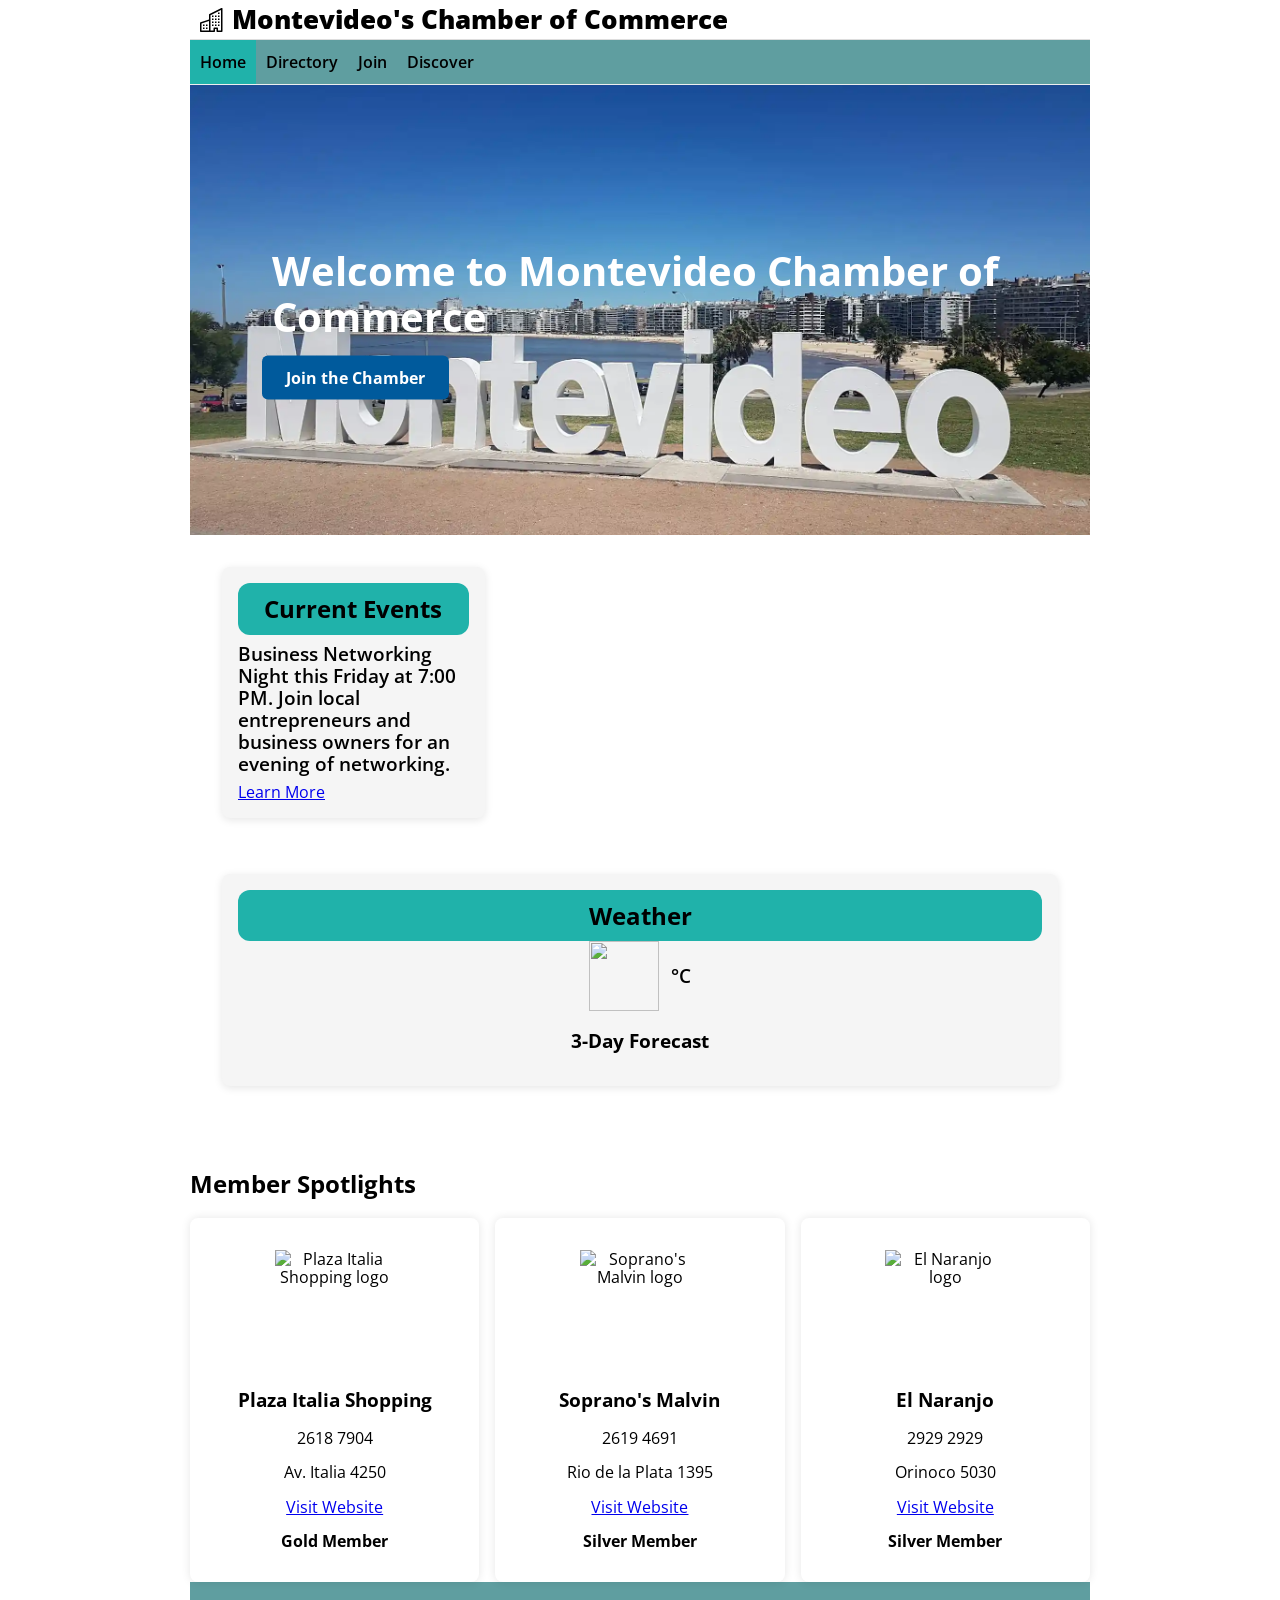
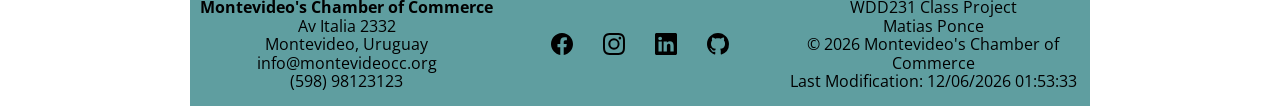
==== chamber/index.html @ 00e16c71 "yes" ====
<!DOCTYPE html>
<html lang="en">

<head>
    <meta charset="UTF-8">
    <meta name="viewport" content="width=device-width, initial-scale=1.0">
    <meta name="description" content="This is the home page for Montevideo's chamber of commerce.">
    <meta name="author" content="Matias Ponce">
    <meta property="og:description"
        content="The home page for Montevideo's chamber of commerce. It provides some key information about the chamber, along with information about the location.">
    <meta property="og:title" content="Home- Montevideo Chamber of Commerce">
    <meta property="og:url" content="https://matip31.github.io/wdd231/">
    <meta property="og:image"
        content="https://matip31.github.io/wdd231/images/matias-picture.webp">
    <link rel="shortcut icon" href="images/favicon.ico">
    <link rel="stylesheet" href="styles/normalize.css">
    <link rel="stylesheet" href="styles/small.css">
    <link rel="stylesheet" href="styles/large.css">
    <link rel="preconnect" href="https://fonts.googleapis.com">
    <link rel="preconnect" href="https://fonts.gstatic.com" crossorigin>
    <link
        href="https://fonts.googleapis.com/css2?family=Montserrat:wght@500;700&family=Open+Sans:wght@400;600&display=swap"
        rel="stylesheet">
    <script src="scripts/home.js" defer></script>
    <title>Montevideo's Chamber of Commerce</title>
</head>

<body>
    <header>
        <img src="images/buildings.svg" alt="Logo" width="1" height="1">
        <span>Montevideo's Chamber of Commerce</span>
        <button id="ham" aria-label="Open navigation menu" class="hamburguer"></button>
    </header>
    <nav id="nav-bar" class="navigation">
        <ul>
            <li class="current">
                <a href="index.html" id="home">Home</a>
            </li>
            <li>
                <a href="#" id="directory">Directory</a>
            </li>
            <li>
                <a href="#" id="join">Join</a>
            </li>
            <li>
                <a href="#" id="discover">Discover</a>
            </li>
        </ul>
    </nav>
    <main>
         <section class="hero">
        <img src="images/hero.webp" alt="City skyline">

        <div class="hero-content">
            <h1>Welcome to Montevideo Chamber of Commerce</h1>
            <a href="join.html" class="cta-btn">Join the Chamber</a>
        </div>
    </section>
     <section class="home-grid">

        <article class="card">
            <h2>Current Events</h2>
            <p>
                Business Networking Night this Friday at 7:00 PM.
                Join local entrepreneurs and business owners for an evening of networking.
            </p>
            <a href="#">Learn More</a>
        </article>

        <article class="card weather-card">
            <h2>Weather</h2>
            <div class="current-weather">

                <img id="weather-icon" src="" alt="">
                <div class="weather-info">
                    <p class="temperature">
                    <span id="current-temp"></span>°C
                    </p>
                    <p id="weather-desc"></p>
                </div>
            </div>
            <h3>3-Day Forecast</h3>
            <div id="forecast"></div>
        </article>
    </section>
    <section class="spotlights">

        <h2>Member Spotlights</h2>

        <div id="spotlights"></div>

    </section>


    </main>
    <footer>
        <div class="footer-column">
            <span><strong>Montevideo's Chamber of Commerce</strong></span>
            <span>Av Italia 2332</span>
            <span>Montevideo, Uruguay</span>
            <span>info@montevideocc.org</span>
            <span>(598) 98123123</span>
        </div>
        <div class="social">
            <a href="https://www.facebook.com/mati.ponce.71" target="_blank"><img src="images/facebook.svg"
                    alt="facebook" width="16" height="16"></a>
            <a href="https://www.instagram.com/matip31" target="_blank"><img src="images/instagram.svg" alt="instagram"
                    width="16" height="16"></a>
            <a href="www.linkedin.com/in/matip31" target="_blank"><img src="images/linkedin.svg" alt="Linkedin"
                    width="16" height="16"></a>
            <a href="https://github.com/Matip31" target="_blank"><img src="images/github.svg" alt="github" width="16"
                    height="16"></a>
        </div>
        <div class="footer-column">
            <span>WDD231 Class Project</span>
            <span>Matias Ponce</span>
            <span>© <span id="currentyear"></span> Montevideo's Chamber of Commerce</span>
        <span id="lastModified"></span>
        </div>
        
    </footer>
</body>

</html>
---- chamber/styles/small.css ----
*{
    font-family: "Open Sans", sans-serif;
    box-sizing: border-box;
}
header {
  display: grid;
  grid-template-columns: 24px auto 44px;
  padding: 5px 0 5px 10px;
  border-bottom: solid 1px #ddd;
  column-gap: 8px;
  align-items: end;
}
header img{
    display: block;
    width: 100%;
    height: auto;
    padding-bottom: 2px;
}
header span{
    font-size: 1.6rem;
    color: black;
    font-weight: 800;
}
.hamburguer{
    background: none;
    border: none;
    color: black;
    cursor: pointer;
    font-family: Verdana, Geneva, Tahoma, sans-serif;
}
.hamburguer::after{
    content: "\2630";
    font-size: 2rem;
}
.hamburguer.show::after{
    content: "\00D7";
    font-size: 2rem;
}
.navigation{
    display: none;
    background-color: cadetblue;
}
.navigation.show{
    display: block;
}
.navigation ul{
    list-style-type: none;
    margin: 0;
    padding: 0;   
}
.navigation a{
    display: block;
    padding: .8rem 10px;
    color: black;
    font-weight: 600;
    text-decoration: none;
    border-bottom: solid 1px #ddd;
}
.navigation li.current{
    background-color: lightseagreen;
}
.navigation a:hover{
    background-color: darkcyan;
}
h1{
    margin-left: 10px;
}
footer{
    background-color: cadetblue;
    padding: 1rem 10px;
    text-align: center;
}
.social{
    display: flex;
    justify-content: center;
    column-gap: 8px;
}
.social a{
    display: flex;
    justify-content: center;
    align-items: center;
    width: 44px;
    height: 44px;
}
.social img{
    width: 22px;
    height: 22px;
}
.social a:hover{
    background-color: darkcyan;
}
.card{
    background-color: lightblue;
    margin-bottom: 2rem;
    padding: 0;
    padding-top: 0;
    border-radius: 12px;
    box-shadow: 0 4px 12px rgba(0,0,0,.1);
}
.card h2{
    text-align: center;
    margin-bottom: 1rem;
    padding: .75rem;
    width: 100%;
    margin: 0;
    box-sizing: border-box;
    background-color: lightseagreen;
    border-radius: 12px;
}
.card p {
    margin: .5rem 0;
    padding: 0;
    font-size: 1.2rem;
    font-weight: 600;
}
.footer-column{
    display: flex;
    flex-direction: column;
}
.grid {
    display: grid;
    grid-template-columns: repeat(auto-fit, minmax(250px, 1fr));
    gap: 1rem;
}

.grid section {
    text-align: center;
}

.grid section > * {
    margin: .25rem 0;
}

.grid img {
    width: 100%;
    max-width: 150px;
    height: auto;
    display: block;
    margin: 0 auto;
    border: 1px solid #fff;
    box-shadow: 0 0 1rem #555;
}
.list {
    display: flex;
    flex-direction: column;
}

.list section {
    display: grid;
    grid-template-columns: 2fr 1fr 1fr;
    padding: .5rem;
}

.list section img {
    display: none;
}
.list section:nth-child(even) {
    background-color: #eaeaea;
}
.menu {
    display: flex;
    justify-content: center;
    gap: 1rem;
    margin: 1.5rem 0;
}

.menu button {
    background-color: lightseagreen;
    color: black;
    border: none;
    border-radius: 8px;
    padding: .75rem 1.5rem;
    font-size: 1rem;
    font-weight: 600;
    cursor: pointer;
    transition: background-color .3s ease, transform .2s ease;
}

.menu button:hover {
    background-color: darkcyan;
    transform: translateY(-2px);
}

.menu button:active {
    transform: translateY(0);
}
.menu button.active {
    background-color: cadetblue;
    color: white;
}
.hero {
    position: relative;
    width: 100%;
}

.hero img {
    width: 100%;
    height: 300px;
    object-fit: cover;
    display: block;
}

.hero-content {
    position: absolute;
    top: 50%;
    left: 5%;
    right: 5%;
    transform: translateY(-50%);
    color: white;
}

.hero-content h1 {
    font-size: 1.8rem;
    margin-bottom: 1rem;
}

.cta-btn {
    display: inline-block;
    padding: .8rem 1.5rem;
    background: #005a9c;
    color: white;
    text-decoration: none;
    border-radius: 6px;
    font-weight: bold;
}

.cta-btn:hover {
    background: #003f6b;
}

.home-grid {
    display: grid;
    grid-template-columns: 1fr;
    gap: 1rem;
    padding: 1rem;
}

.card {
    background: #f5f5f5;
    padding: 1rem;
    border-radius: 8px;
    box-shadow: 0 2px 8px rgba(0,0,0,.1);
}

.spotlight img {
    width: 120px;
    display: block;
    margin: 1rem auto;
}

#spotlights {
    display: grid;
    grid-template-columns: 1fr;
    gap: 1rem;
}

.spotlight {
    text-align: center;
    padding: 1rem;
    background: white;
    border-radius: 8px;
    box-shadow:0 0 10px rgba(0,0,0,.1);
}

.spotlight img {
    width: 100px;
    height: 100px;
    object-fit: contain;
}
.weather-card{
    padding:1rem;
}

.weather-card h2,
.weather-card h3{
    text-align:center;
}

.current-weather{
    display: flex;
    align-items: center;
    justify-content: center; /* NO space-between */
    gap: .75rem;
}

.weather-info{
    display: flex;
    flex-direction: column;
    align-items: flex-start;
}

#weather-icon{
    width: 70px;
    height: 70px;
}

.temperature{
    margin: 0;
    font-size: 2rem;
    font-weight: bold;
}

#weather-desc{
    margin: 0;
    text-transform: capitalize;
}
#forecast{
    justify-items: center;
}
---- chamber/styles/large.css ----
@media only screen and (min-width:38rem){
    header,main,nav,footer{
        max-width: 900px;
        margin: 0 auto;
    }
    header{
        grid-template-columns: 24px auto;
    }
    .hamburguer{
        display: none;
    }
    .navigation{
        display: block;
        border-bottom: solid 1px #eee;
    }
    .navigation ul{
        display: flex;
    }
    .navigation a{
        border: none;
    }
    footer{
        display: grid;
        grid-template-columns: 1fr 1fr 1fr;
    }
    .social{
        align-items: center;
    }
    .hero img {
        height: 450px;
    }

    .hero-content {
        left: 8%;
        right: auto;
    }

    .hero-content h1 {
        font-size: 2.5rem;
    }

    .home-grid {
        grid-template-columns: repeat(3, 1fr);
        gap: 1.5rem;
        padding: 2rem;
    }

    .home-grid .card:last-child {
        grid-column: span 3;
    }

    #spotlights {
        grid-template-columns: repeat(auto-fit, minmax(250px, 1fr));
    }

    .spotlight img {
        width: 120px;
        height: 120px;
    }
}
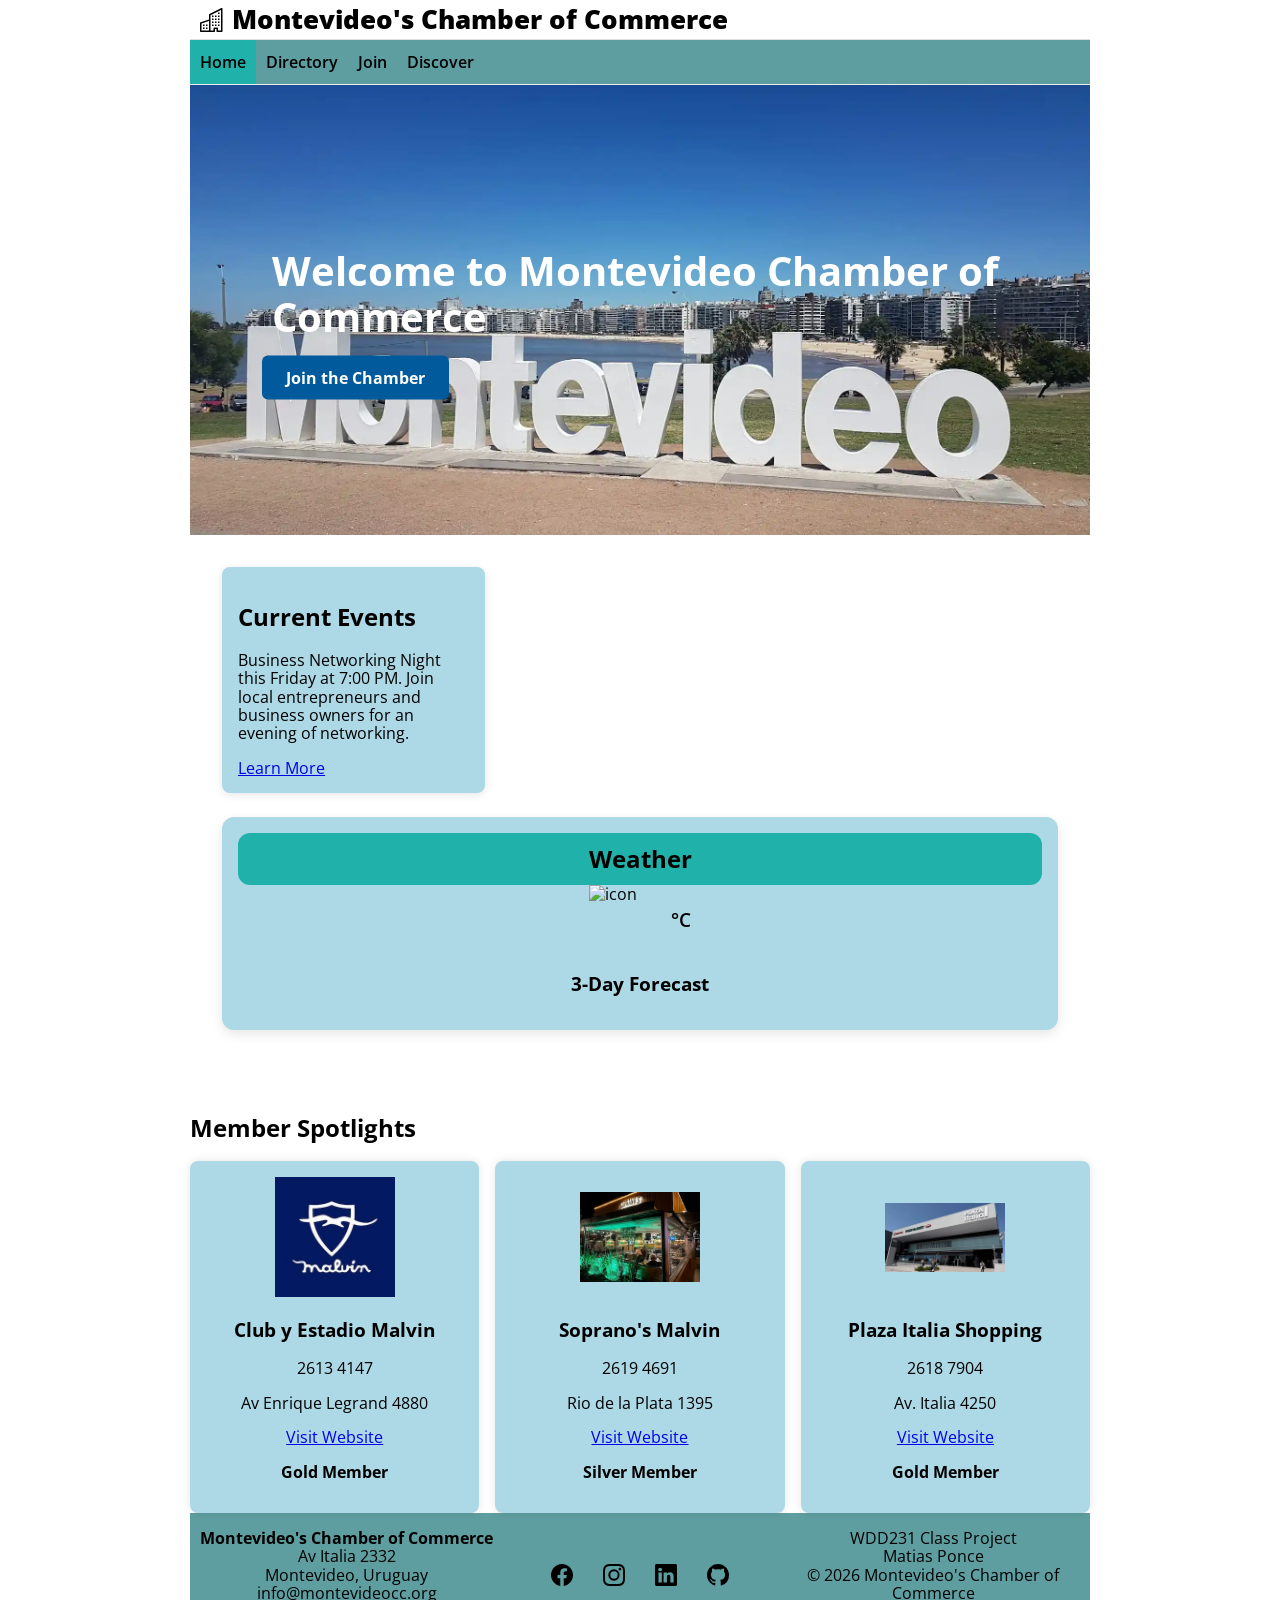
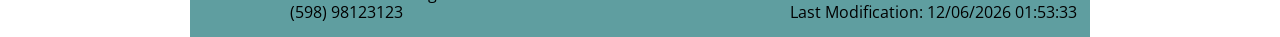
==== commit 979725b1: "improved" ====
--- a/chamber/index.html
+++ b/chamber/index.html
@@ -58,7 +58,7 @@
     </section>
      <section class="home-grid">
 
-        <article class="card">
+        <article class="events">
             <h2>Current Events</h2>
             <p>
                 Business Networking Night this Friday at 7:00 PM.
@@ -71,7 +71,7 @@
             <h2>Weather</h2>
             <div class="current-weather">
 
-                <img id="weather-icon" src="" alt="">
+                <img id="weather-icon" src="" alt="icon">
                 <div class="weather-info">
                     <p class="temperature">
                     <span id="current-temp"></span>°C
--- a/chamber/styles/small.css
+++ b/chamber/styles/small.css
@@ -235,18 +235,13 @@
     padding: 1rem;
 }
 
-.card {
-    background: #f5f5f5;
+.events {
+    background: lightblue;
     padding: 1rem;
     border-radius: 8px;
     box-shadow: 0 2px 8px rgba(0,0,0,.1);
 }
 
-.spotlight img {
-    width: 120px;
-    display: block;
-    margin: 1rem auto;
-}
 
 #spotlights {
     display: grid;
@@ -257,7 +252,7 @@
 .spotlight {
     text-align: center;
     padding: 1rem;
-    background: white;
+    background: lightblue;
     border-radius: 8px;
     box-shadow:0 0 10px rgba(0,0,0,.1);
 }
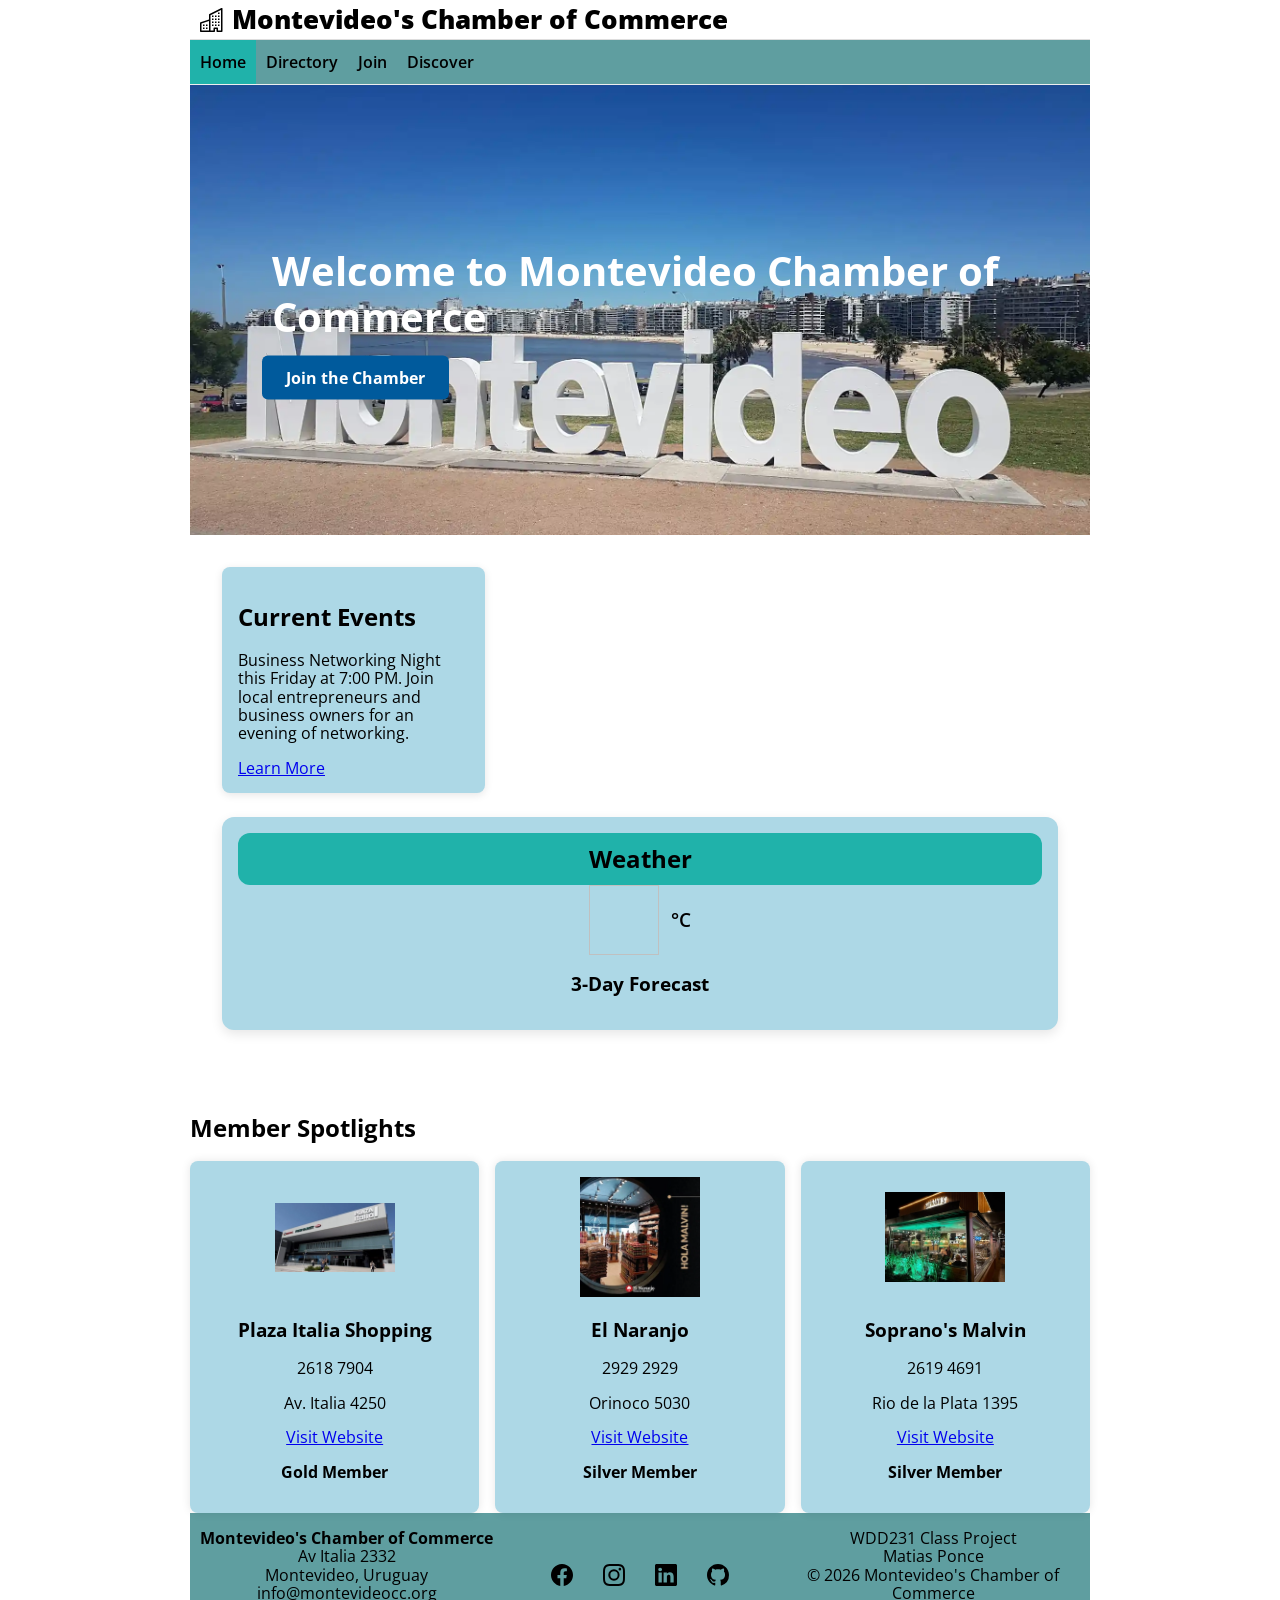
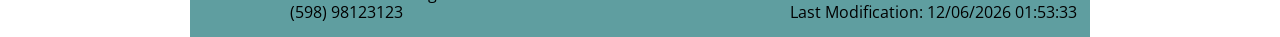
==== commit ee147b30: "corrected" ====
--- a/chamber/index.html
+++ b/chamber/index.html
@@ -71,7 +71,7 @@
             <h2>Weather</h2>
             <div class="current-weather">
 
-                <img id="weather-icon" src="" alt="icon">
+                <img id="weather-icon">
                 <div class="weather-info">
                     <p class="temperature">
                     <span id="current-temp"></span>°C
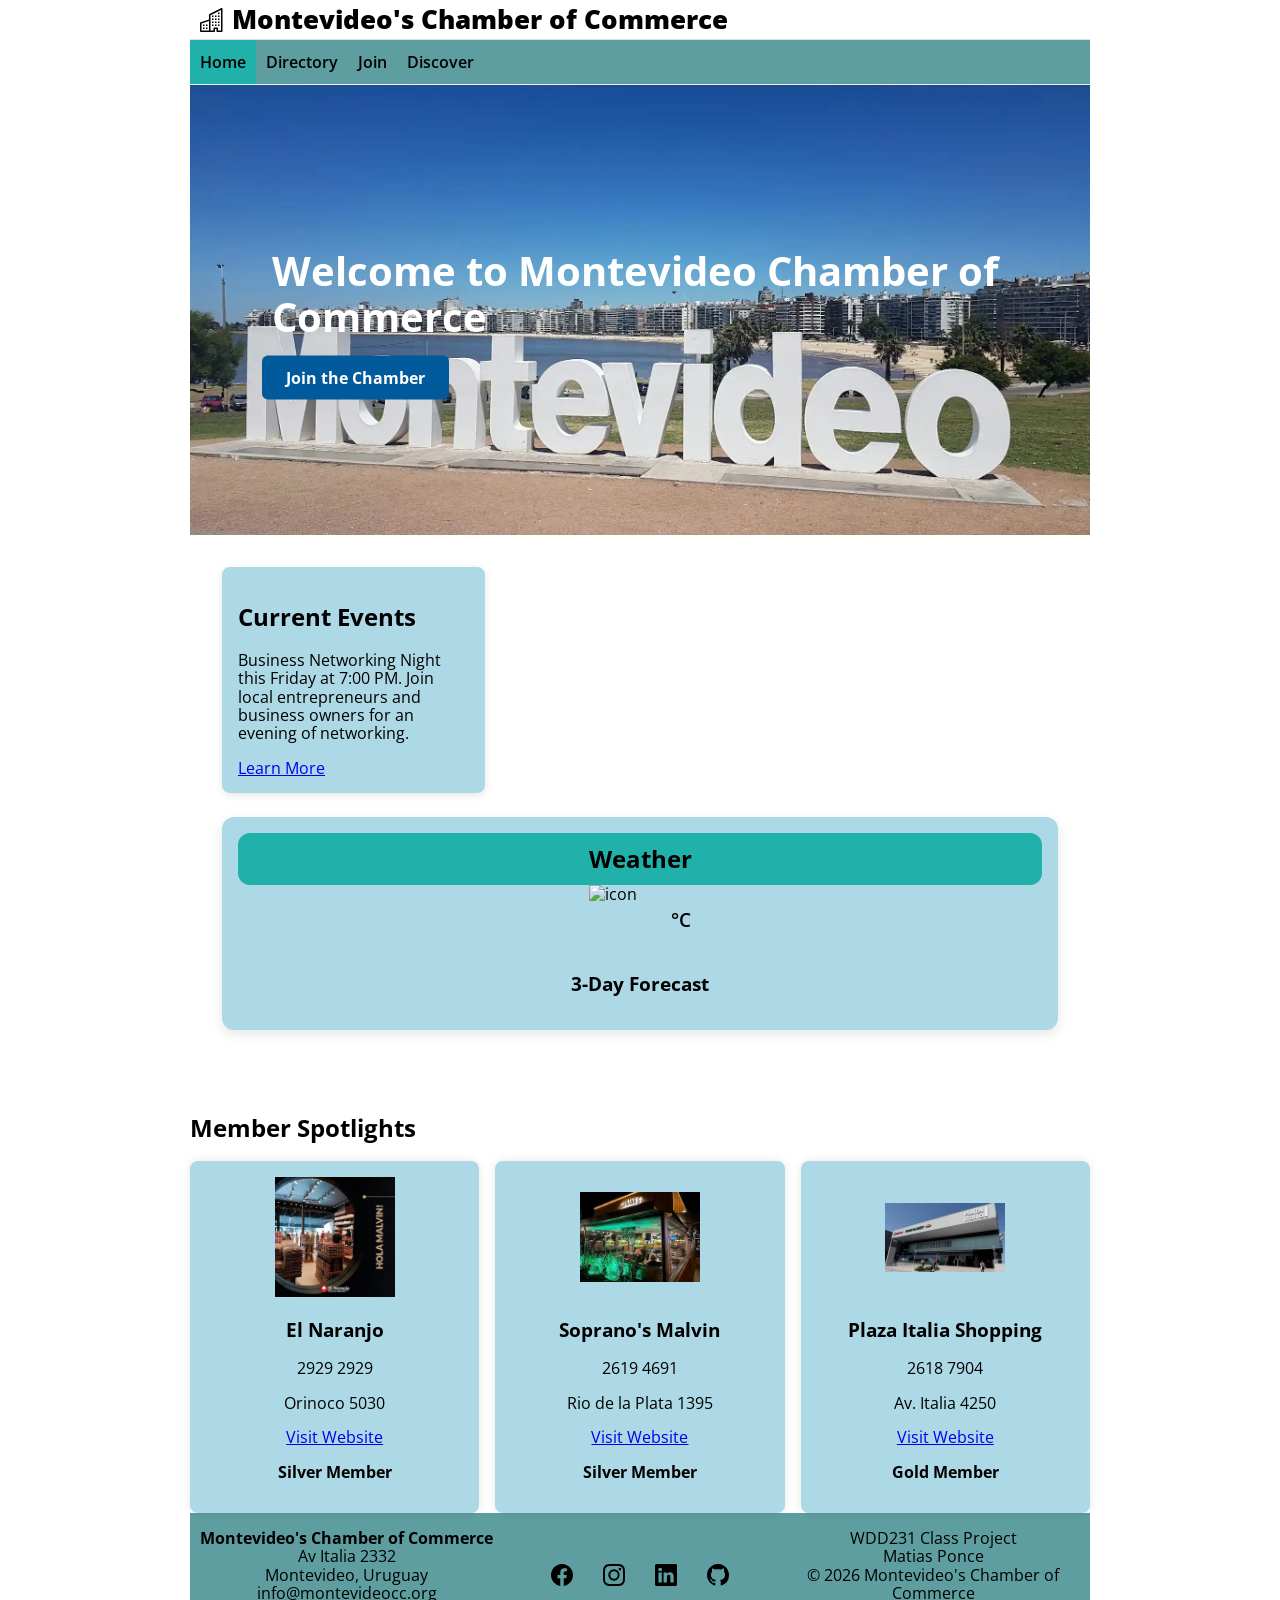
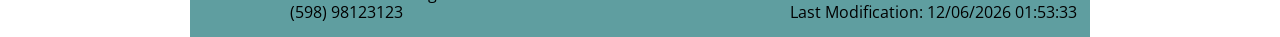
==== commit 0fbe1960: "a" ====
--- a/chamber/index.html
+++ b/chamber/index.html
@@ -71,7 +71,7 @@
             <h2>Weather</h2>
             <div class="current-weather">
 
-                <img id="weather-icon">
+                <img id="weather-icon" src="#" alt="icon">
                 <div class="weather-info">
                     <p class="temperature">
                     <span id="current-temp"></span>°C
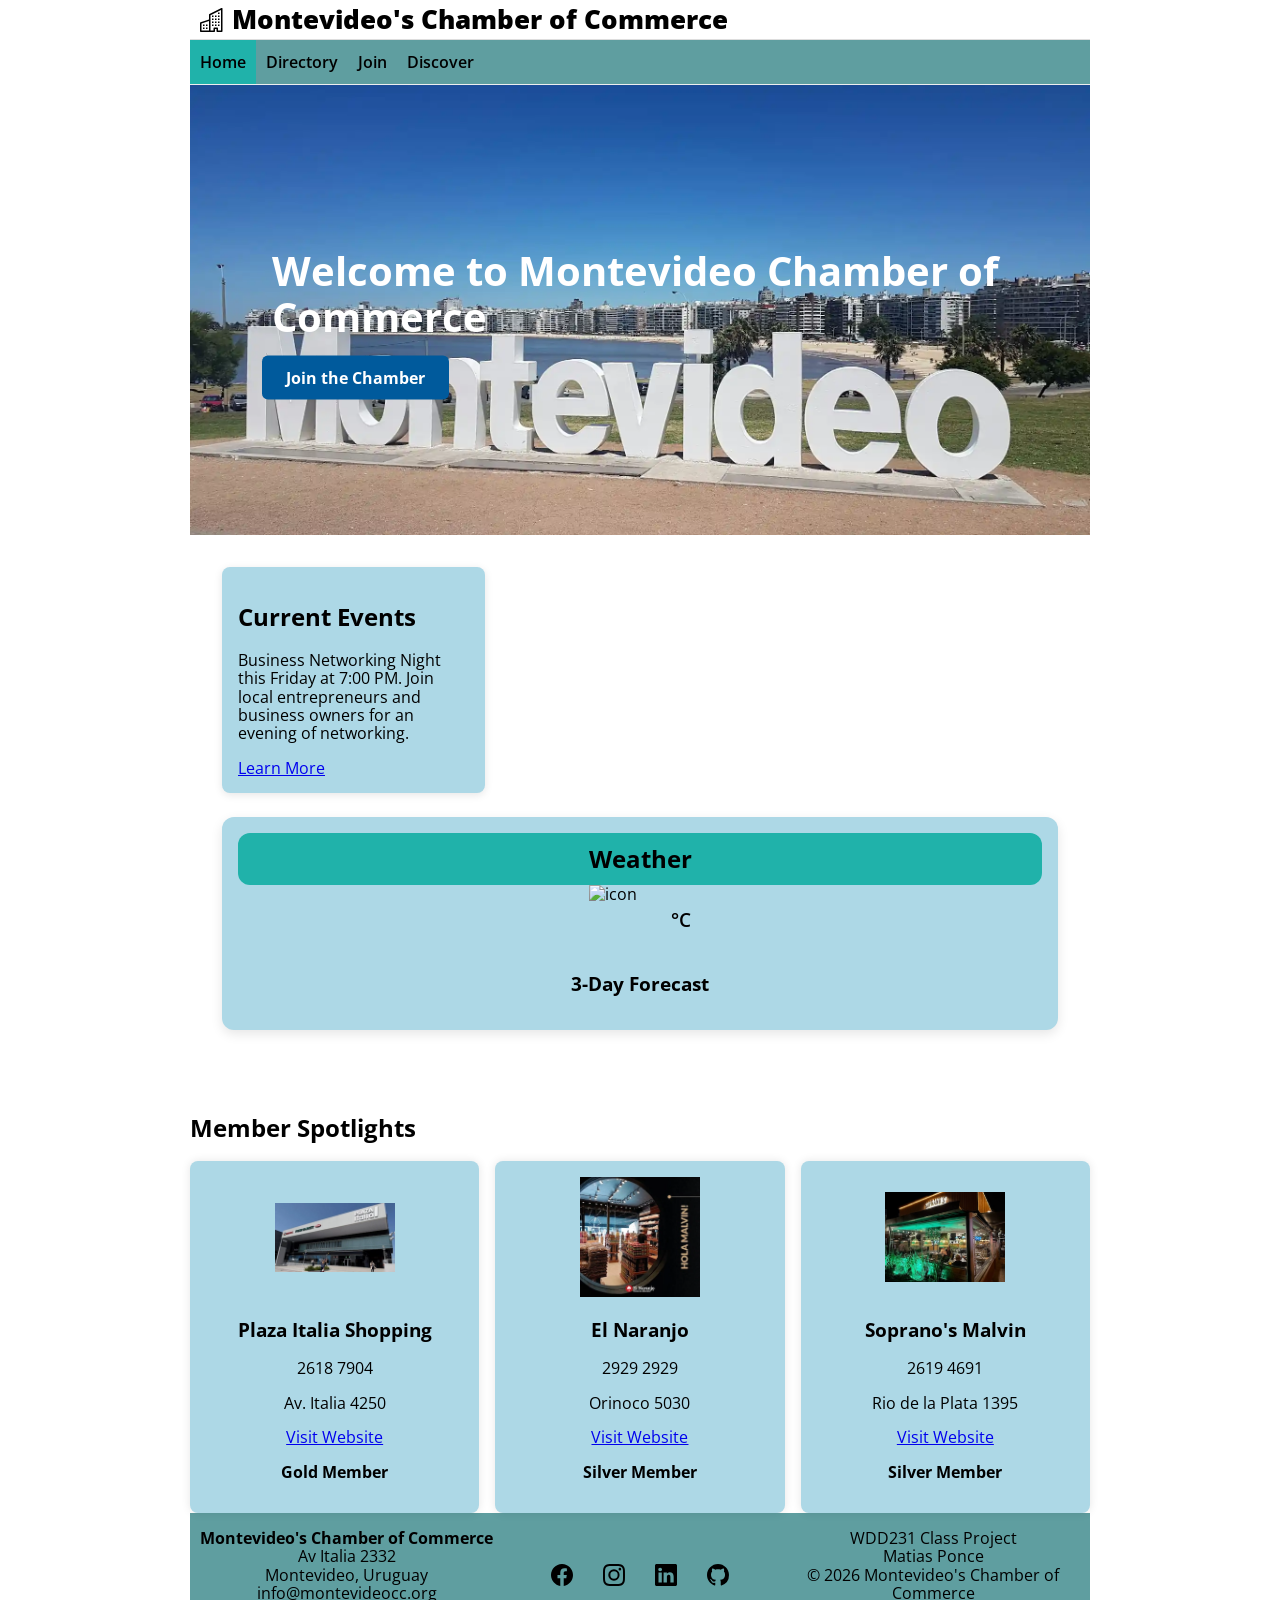
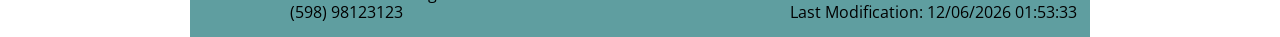
==== commit 86c8d54a: "aa" ====
--- a/chamber/index.html
+++ b/chamber/index.html
@@ -37,10 +37,10 @@
                 <a href="index.html" id="home">Home</a>
             </li>
             <li>
-                <a href="#" id="directory">Directory</a>
+                <a href="directory.html" id="directory">Directory</a>
             </li>
             <li>
-                <a href="#" id="join">Join</a>
+                <a href="join.html" id="join">Join</a>
             </li>
             <li>
                 <a href="#" id="discover">Discover</a>
--- a/chamber/styles/small.css
+++ b/chamber/styles/small.css
@@ -301,4 +301,153 @@
 }
 #forecast{
     justify-items: center;
+}
+.join-main{
+    display:grid;
+    gap:2rem;
+    padding: 2rem;
+
+}
+.join-card{
+    opacity:0;
+    transform:translateY(40px);
+    animation:fadeUp .8s forwards;
+    background:white;
+    border-left:8px solid #6ea4a6;
+    border-radius:10px;
+    padding:1.25rem;
+    box-shadow:0 2px 8px rgba(0,0,0,.15);
+}
+.join-card:nth-child(1){
+    animation-delay:.2s;
+}
+
+.join-card:nth-child(2){
+    animation-delay:.4s;
+}
+
+.join-card:nth-child(3){
+    animation-delay:.6s;
+}
+
+.join-card:nth-child(4){
+    animation-delay:.8s;
+}
+@keyframes fadeUp{
+
+    to{
+
+    opacity:1;
+    transform:translateY(0);
+
+    }
+
+}
+.join-main form{
+    display:flex;
+    flex-direction:column;
+    gap:1rem;
+    background:#fff;
+    padding:2rem;
+    border-radius:12px;
+    box-shadow:0 3px 12px rgba(0,0,0,.15);
+}
+.join-main label{
+    display:flex;
+    flex-direction:column;
+    font-weight:600;
+    color:#222;
+    gap:.35rem;
+}
+.join-main input,
+.join-main textarea,
+.join-main select{
+
+    padding:.8rem;
+    font-size:1rem;
+    border:1px solid #bcbcbc;
+    border-radius:8px;
+    width:100%;
+}
+.join-main input:focus,
+.join-main textarea:focus,
+.join-main select:focus{
+    outline:none;
+    border-color:#5d9ca0;
+    box-shadow:0 0 5px rgba(93,156,160,.4);
+}
+textarea{
+    resize:vertical;
+    min-height:140px;
+}
+input[type=submit]{
+    background:#6ea4a6;
+    color:white;
+    border:none;
+    padding:1rem;
+    border-radius:8px;
+    cursor:pointer;
+    font-size:1rem;
+    font-weight:bold;
+    transition:.3s;
+}
+
+input[type=submit]:hover{
+
+    background:#4f8d91;
+
+}
+.membership-cards{
+    display:flex;
+    flex-direction:column;
+    gap:1.5rem;
+}
+.join-card h3{
+    margin-top:0;
+    color:#234f55;
+}
+.join-card button{
+    margin-top:1rem;
+    background:#6ea4a6;
+    color:white;
+    border:none;
+    padding:.6rem 1rem;
+    border-radius:6px;
+    cursor:pointer;
+    transition:.3s;
+}
+.join-card button:hover{
+    background:#4f8d91;
+}
+dialog{
+    border:none;
+    border-radius:12px;
+    padding:2rem;
+    width:min(90%,450px);
+    box-shadow:0 8px 30px rgba(0,0,0,.35);
+}
+dialog::backdrop{
+    background:rgba(0,0,0,.45);
+}
+.close-btn{
+    margin-top:1rem;
+    background:#6ea4a6;
+    color:white;
+    border:none;
+    padding:.75rem 1.5rem;
+    border-radius:6px;
+    cursor:pointer;
+}
+.join-main h1{
+        text-align: center;
+        color: #234f55;
+}
+.membership-cards h2{
+    margin: 0 0 1rem;
+    padding-bottom: .75rem;
+    text-align: center;
+    color: #234f55;
+    font-family: "Montserrat", sans-serif;
+    font-size: 1.6rem;
+    border-bottom: 3px solid #6ea4a6;
 }
--- a/chamber/styles/large.css
+++ b/chamber/styles/large.css
@@ -57,4 +57,13 @@
         width: 120px;
         height: 120px;
     }
+    .join-main{
+
+        grid-template-columns:2fr 1fr;
+        align-items: start;
+    }
+    .join-main h1{
+        grid-column: 1/-1;
+        text-align: center;
+    }
 }
